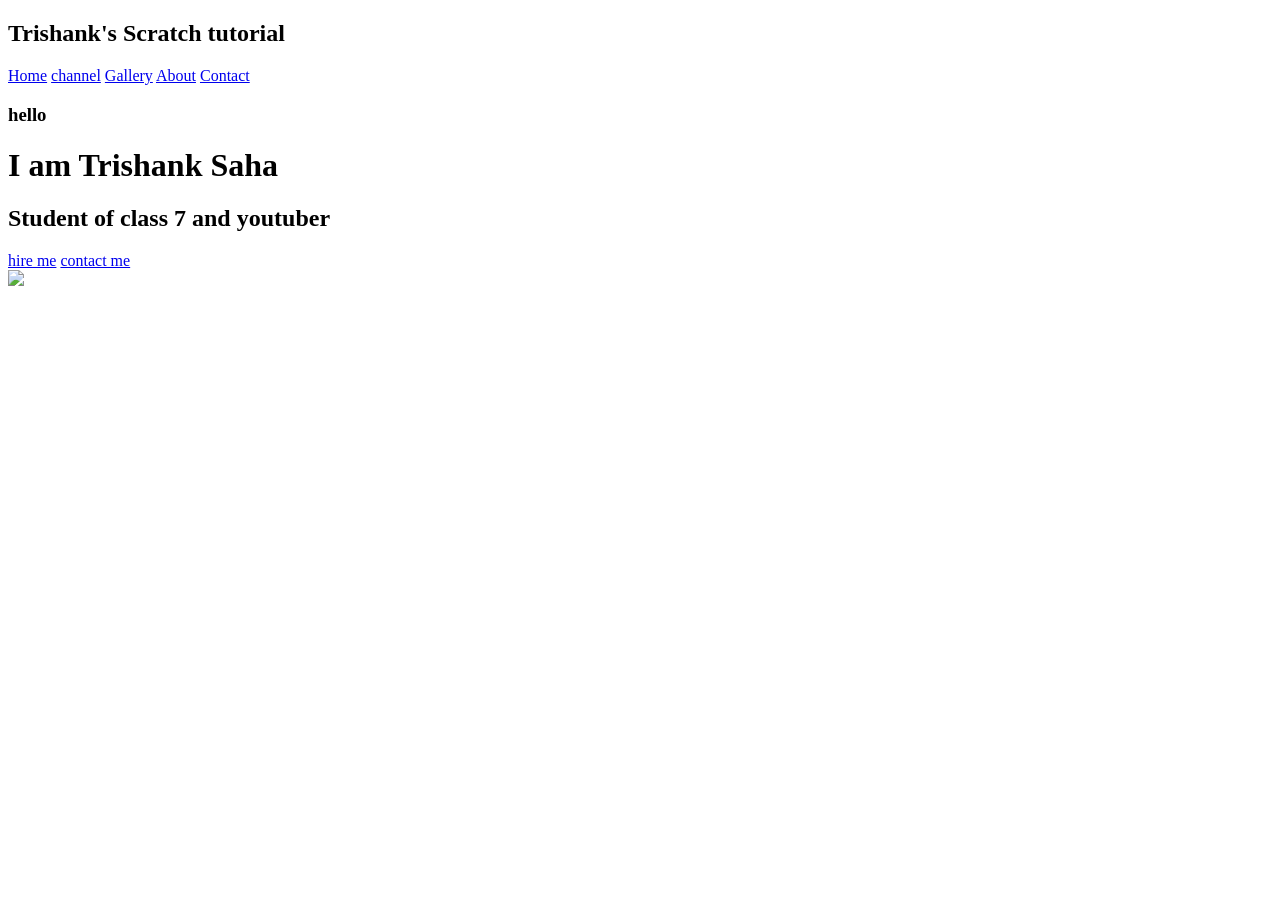
==== index.html @ bf449bfd "Add files via upload" ====
<!DOCTYPE html>
<html>
<head>
	<title>http://www.Trishank's Scratch tutorial.com</title>
	<meta charset="utf-8">
	<meta name="viewport" content="width=device-width, initial-scale=1">
	<link rel="stylesheet" type="text/css" href="style.css">
	<link rel="stylesheet"  href="bootstrap.min">
	<link href="https://fonts.googleapis.com/css2?family=Kaushan+Script&display=swap" rel="stylesheet">
    <link rel = "icon" type = "image/png" href = "file:///C:/Users/Chad/Desktop/my_mordernwebsite/favicon.png">
	

		
</head>
<body>

<header>
	<section class="navsection">
      <div class="logo">
     <h1> Trishank's Scratch tutorial</h1>
     </div>
    
     <nav>
            <a href="file:///C:/Users/Chad/Desktop/my_mordernwebsite/intex.html#">Home</a>
			<a href="https://www.youtube.com/channel/UCm5eeuc2pa2eBaOv2dfNLYA?view_as=subscriber"target="_blank">channel</a>
			<a href="#">Gallery</a>
			<a href="file:///C:/Users/Chad/Desktop/Hi%20Viewers.docx">About</a>
			<a href="#">Contact</a>
			</nav>
				
	</section>

<main>

	<div class="leftside">
		<h3>hello</h3>
		<h1>I am Trishank Saha</h1>
		<h2>Student of class 7 and youtuber</h2>
		<a href="#" class="btn1">hire me</a>
        <a href="#" class="btn2">contact me</a>
	</div>
	<div class="rightside">
		<img src="Trishank/Untitled design4.png">
	</div>
</main>

</header>

</body>
</html>
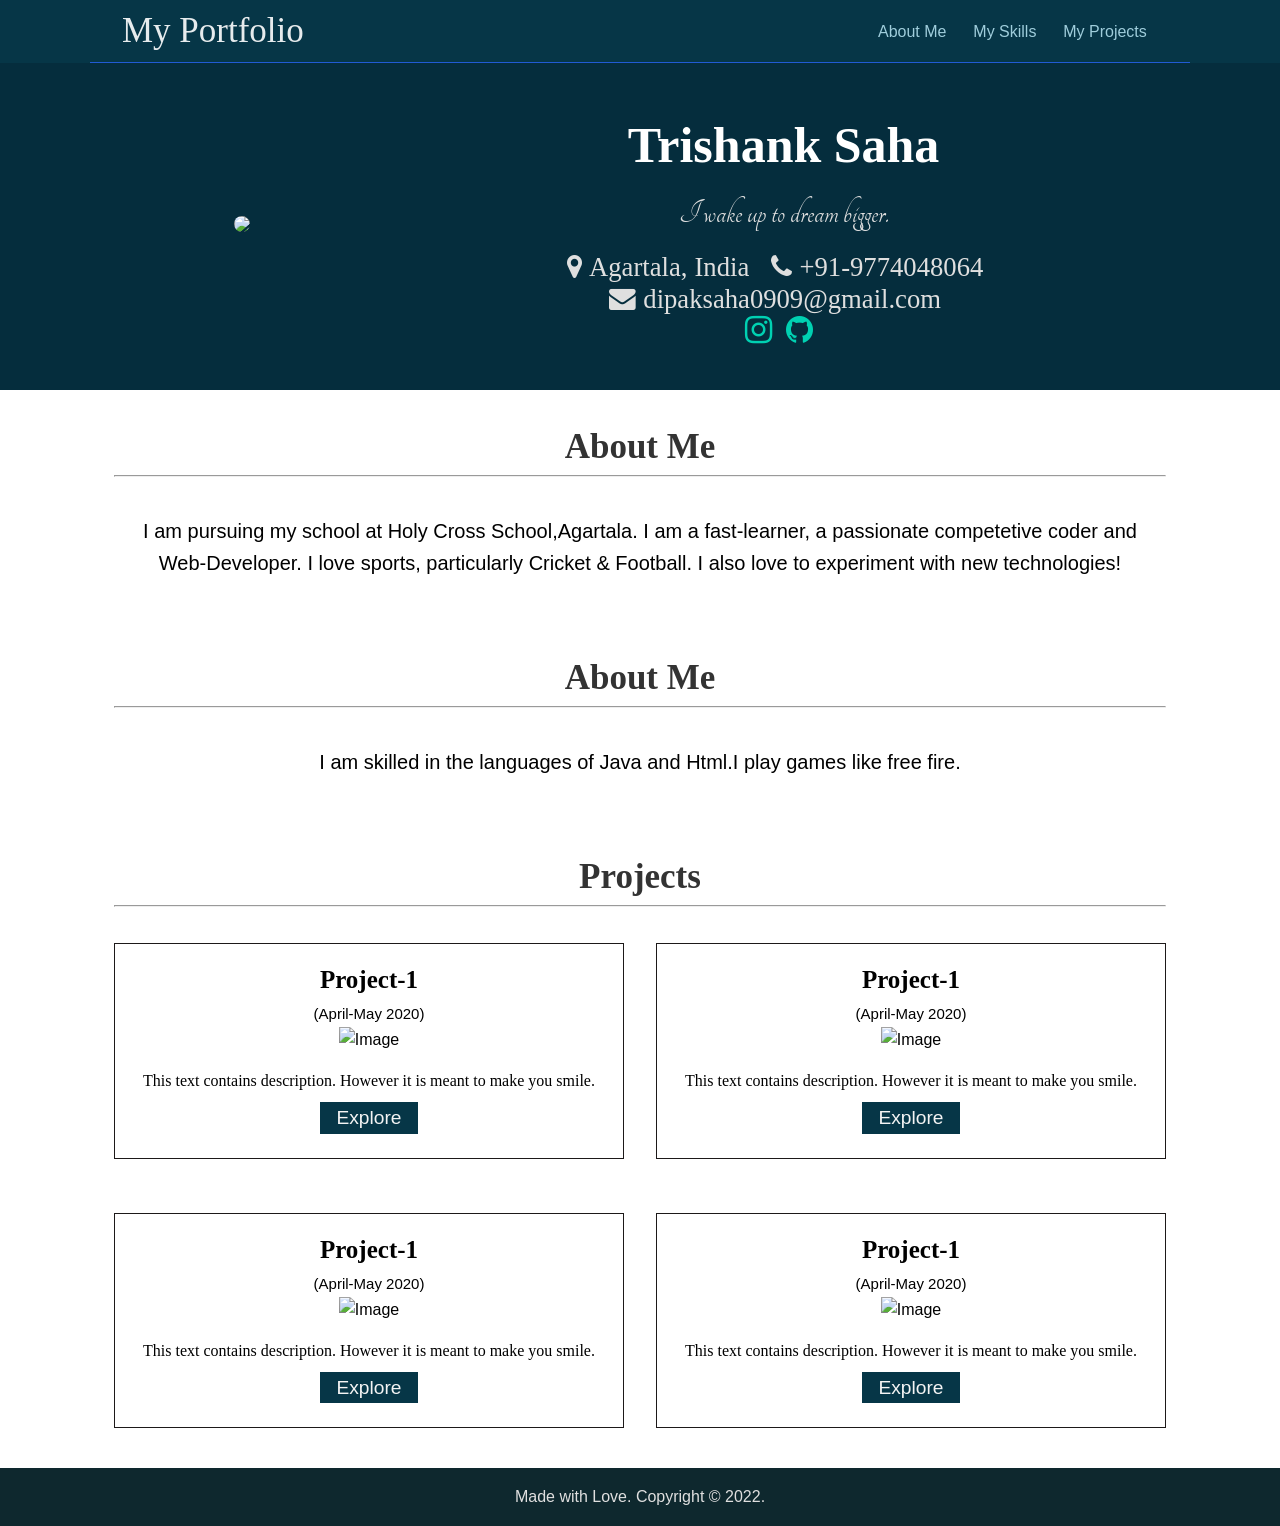
==== commit f5604273: "index.html" ====
--- a/index.html
+++ b/index.html
@@ -1,50 +1,186 @@
 <!DOCTYPE html>
-<html>
-<head>
-	<title>http://www.Trishank's Scratch tutorial.com</title>
-	<meta charset="utf-8">
-	<meta name="viewport" content="width=device-width, initial-scale=1">
-	<link rel="stylesheet" type="text/css" href="style.css">
-	<link rel="stylesheet"  href="bootstrap.min">
-	<link href="https://fonts.googleapis.com/css2?family=Kaushan+Script&display=swap" rel="stylesheet">
-    <link rel = "icon" type = "image/png" href = "file:///C:/Users/Chad/Desktop/my_mordernwebsite/favicon.png">
-	
+<html lang="en">
+  <head>
+    <title>My Portfolio</title>
+    <meta name="viewport" content="width=device-width, initial-scale=1.0" />
+    <link
+      rel="stylesheet"
+      href="https://maxcdn.bootstrapcdn.com/font-awesome/4.6.3/css/font-awesome.min.css"
+    />
 
-		
-</head>
-<body>
+    <link rel="stylesheet" type="text/css" href="style.css" />
+    <link rel = "icon" type = "image/png" href = "TP.jpg">
+  </head>
 
-<header>
-	<section class="navsection">
-      <div class="logo">
-     <h1> Trishank's Scratch tutorial</h1>
-     </div>
-    
-     <nav>
-            <a href="file:///C:/Users/Chad/Desktop/my_mordernwebsite/intex.html#">Home</a>
-			<a href="https://www.youtube.com/channel/UCm5eeuc2pa2eBaOv2dfNLYA?view_as=subscriber"target="_blank">channel</a>
-			<a href="#">Gallery</a>
-			<a href="file:///C:/Users/Chad/Desktop/Hi%20Viewers.docx">About</a>
-			<a href="#">Contact</a>
-			</nav>
-				
-	</section>
+  <body>
+    <div class="container navbar">
+      <span class="heading heading-navbar">My Portfolio</span>
 
-<main>
+      <div class="nav-toggle">
+        <i class="fa fa-bars fa-lg"></i>
+      </div>
 
-	<div class="leftside">
-		<h3>hello</h3>
-		<h1>I am Trishank Saha</h1>
-		<h2>Student of class 7 and youtuber</h2>
-		<a href="#" class="btn1">hire me</a>
-        <a href="#" class="btn2">contact me</a>
-	</div>
-	<div class="rightside">
-		<img src="Trishank/Untitled design4.png">
-	</div>
-</main>
+      <div class="nav-menu">
+        <a class="nav-item" href="#about">About Me</a>
+        <a class="nav-item" href="#skills">My Skills</a>
+        <a class="nav-item" href="#projects">My Projects</a>
+      </div>
+    </div>
 
-</header>
+    <section class="section section-1">
+      <div class="container grid-1-3">
+        <div class="container">
+          <img src="TS.jpg" class="avatar" /><br />
+        </div>
+        <div class="container text-center">
+          <h1 class="heading heading-name">Trishank Saha</h1>
+          <div class="quote">I wake up to dream bigger.</div>
+          <p class="content">
+            <i class="fa fa-map-marker fa-lg">&nbsp;Agartala, India</i
+            >&nbsp;&nbsp;&nbsp;
+            <i class="fa fa-phone fa-lg">&nbsp;+91-9774048064</i
+            >&nbsp;&nbsp;&nbsp;
+            <i class="fa fa-envelope fa-lg">&nbsp;dipaksaha0909@gmail.com</i
+            >&nbsp;&nbsp;&nbsp;
+          </p>
 
-</body>
-</html>+          <div>
+            <a href="https://www.instagram.com/trishank_7/"> <i class="fa fa-instagram fa-2x"></i>&nbsp;&nbsp; </a>
+            <a href="https://github.com/triz9"> <i class="fa fa-github fa-2x"></i>&nbsp;&nbsp; </a>
+          </div>
+        </div>
+      </div>
+    </section>
+
+    <section id="about" class="section section-2">
+      <div class="container">
+        <div><h3 class="heading heading-section">About Me</h3></div>
+        <hr />
+        <br />
+        <div class="container content">
+          <p>
+            I am pursuing my school at Holy Cross School,Agartala. I am a fast-learner, a passionate competetive coder and Web-Developer. I love sports,
+            particularly Cricket & Football. I also love to experiment
+            with new technologies!
+          </p>
+        </div>
+      </div>
+    </section>
+
+    <section id="skills" class="section section-2">
+      <div class="container">
+        <div><h3 class="heading heading-section">About Me</h3></div>
+        <hr />
+        <br />
+        <div class="container content">
+          <p>
+            I am skilled in the languages of Java and Html.I play games like free fire.
+          </p>
+        </div>
+      </div>
+    </section>
+
+    <section id="projects" class="section section-2">
+      <div class="container">
+        <div class="text-center">
+          <h3 class="heading heading-section">Projects</h3>
+        </div>
+        <hr />
+        <br />
+        <div class="grid-2">
+          <div class="card">
+            <div class="card-title">
+              <strong>Project-1</strong>
+            </div>
+            <div class="text-center">
+              <span class="text-small">(April-May 2020)</span>
+            </div>
+            <div class="project-figure">
+              <img src="project.jpg" alt="Image" />
+            </div>
+            <div class="card-text">
+              <p>
+                This text contains description. However it is meant to make you
+                smile.
+              </p>
+              <a href="#projectLink">
+                <button class="btn">Explore</button>
+              </a>
+            </div>
+          </div>
+
+          <div class="card">
+            <div class="card-title">
+              <strong>Project-1</strong>
+            </div>
+            <div class="text-center">
+              <span class="text-small">(April-May 2020)</span>
+            </div>
+            <div class="project-figure">
+              <img src="project.jpg" alt="Image" />
+            </div>
+            <div class="card-text">
+              <p>
+                This text contains description. However it is meant to make you
+                smile.
+              </p>
+              <a href="#projectLink">
+                <button class="btn">Explore</button>
+              </a>
+            </div>
+          </div>
+
+          <div class="card">
+            <div class="card-title">
+              <strong>Project-1</strong>
+            </div>
+            <div class="text-center">
+              <span class="text-small">(April-May 2020)</span>
+            </div>
+            <div class="project-figure">
+              <img src="project.jpg" alt="Image" />
+            </div>
+            <div class="card-text">
+              <p>
+                This text contains description. However it is meant to make you
+                smile.
+              </p>
+              <a href="#projectLink">
+                <button class="btn">Explore</button>
+              </a>
+            </div>
+          </div>
+
+          <div class="card">
+            <div class="card-title">
+              <strong>Project-1</strong>
+            </div>
+            <div class="text-center">
+              <span class="text-small">(April-May 2020)</span>
+            </div>
+            <div class="project-figure">
+              <img src="project.jpg" alt="Image" />
+            </div>
+            <div class="card-text">
+              <p>
+                This text contains description. However it is meant to make you
+                smile.
+              </p>
+              <a href="#projectLink">
+                <button class="btn">Explore</button>
+              </a>
+            </div>
+          </div>
+        </div>
+      </div>
+    </section>
+
+    <section class="section section-3">
+      <div class="text-center">
+        Made with Love. Copyright &copy; 2022.
+      </div>
+    </section>
+
+    <script src="controller.js"></script>
+  </body>
+</html>
--- a/style.css
+++ b/style.css
@@ -0,0 +1,228 @@
+@import url('https://fonts.googleapis.com/css?family=Tangerine');
+
+/* Utility */
+* {
+  box-sizing: border-box;
+  margin: 0;
+  padding: 0;
+}
+
+html,
+body {
+  font-family: 'Helvetica', sans-serif;
+  line-height: 1.6;
+  font-size: 16px;
+  color: #dfdfdf;
+  background-color: #063647;
+}
+
+img {
+  width: 100%;
+}
+
+.container {
+  max-width: 1100px;
+  margin: auto;
+  overflow: hidden;
+  padding: 0.8rem 1.5rem;
+}
+
+/* Profile */
+.title {
+  font-size: 50px;
+  color: #fff;
+  text-align: center;
+  margin-bottom: 1rem;
+}
+
+.content {
+  text-align: center;
+  width: auto;
+  font-size: 20px;
+}
+
+.quote {
+  font-family: 'Tangerine', serif;
+  font-size: 35px;
+  margin-bottom: 0.5rem;
+}
+
+/* Anchor Styles */
+a {
+  text-decoration: none;
+  color: #00d1b2;
+}
+
+.navbar a {
+  color: rgb(176, 222, 236);
+  padding: 0.45rem;
+  margin: 0 0.25rem;
+}
+
+a:hover {
+  color: #fff;
+}
+
+/* Text Styles */
+.text-center {
+  text-align: center;
+}
+
+.text-small {
+  font-size: 15px;
+}
+
+/* Project Cards */
+.card {
+  padding: 1rem;
+  border: rgb(29, 25, 25) 1px solid;
+  margin: 0.7rem 0;
+}
+
+.card-title {
+  font-size: 25px;
+  text-align: center;
+  font-family: Cambria, Cochin, Georgia, Times, 'Times New Roman', serif;
+  padding-bottom: 1px;
+}
+
+.card-text {
+  text-align: center;
+  font-family: cursive;
+}
+
+/* Grids */
+.grid-2 {
+  display: grid;
+  grid-template-columns: repeat(2, 1fr);
+  grid-gap: 2rem;
+}
+
+.grid-1-3 {
+  display: grid;
+  grid-template-columns: 1fr 3fr;
+  grid-gap: 2rem;
+}
+
+/* Button */
+
+.btn {
+  display: inline-block;
+  background: #063647;
+  color: #f4f4f4;
+  padding: 0.3rem 1rem;
+  font-size: 1.2rem;
+  border: none;
+  cursor: pointer;
+  margin: 0.5rem 1rem;
+  transition: opacity 0.2s ease-in;
+  outline: none;
+}
+
+.btn:hover {
+  opacity: 0.8;
+}
+
+/* Navbar */
+.navbar {
+  justify-content: space-between;
+  padding: 0.2rem 2rem;
+  width: 100%;
+  border-bottom: solid 1px rgb(36, 96, 228);
+  opacity: 0.9;
+}
+
+.nav-menu {
+  float: right;
+  padding-top: 1rem;
+}
+
+.nav-toggle {
+  display: none;
+  float: right;
+  padding-top: 1rem;
+  cursor: pointer;
+}
+
+/* Sections */
+section {
+  padding-top: 1rem;
+  padding-bottom: 1rem;
+}
+
+.section-1 {
+  background: #052d3d;
+}
+
+.section-2 {
+  background-color: #fff;
+  color: #000;
+}
+
+.section-3 {
+  background-color: #0e282e;
+}
+
+.section-4 {
+  background-color: #063647;
+  padding: 0.2rem;
+}
+
+/* Images */
+.avatar {
+  height: 300px;
+  border-radius: 50%;
+  width: auto;
+}
+
+.project-figure {
+  margin: 0 auto 1rem auto;
+  max-height: 256px;
+  max-width: 256px;
+  text-align: center;
+}
+
+/* Headings */
+.heading {
+  font-size: 35px;
+  text-align: center;
+  font-family: Cambria, Cochin, Georgia, Times, 'Times New Roman', serif;
+}
+
+.heading-section {
+  color: #333333;
+}
+
+.heading-navbar {
+  color: #ffffff;
+}
+
+.heading-name {
+  font-size: 50px;
+  color: #ffffff;
+  margin-bottom: 1px;
+}
+
+/** Responsive CSS changes */
+@media screen and (max-width: 768px) {
+  .nav-menu {
+    display: none;
+  }
+
+  .nav-toggle {
+    display: block;
+  }
+
+  .activate {
+    display: block;
+  }
+
+  .grid-2,
+  .grid-1-3 {
+    grid-template-columns: 1fr;
+  }
+
+  .navbar {
+    text-align: center;
+  }
+}
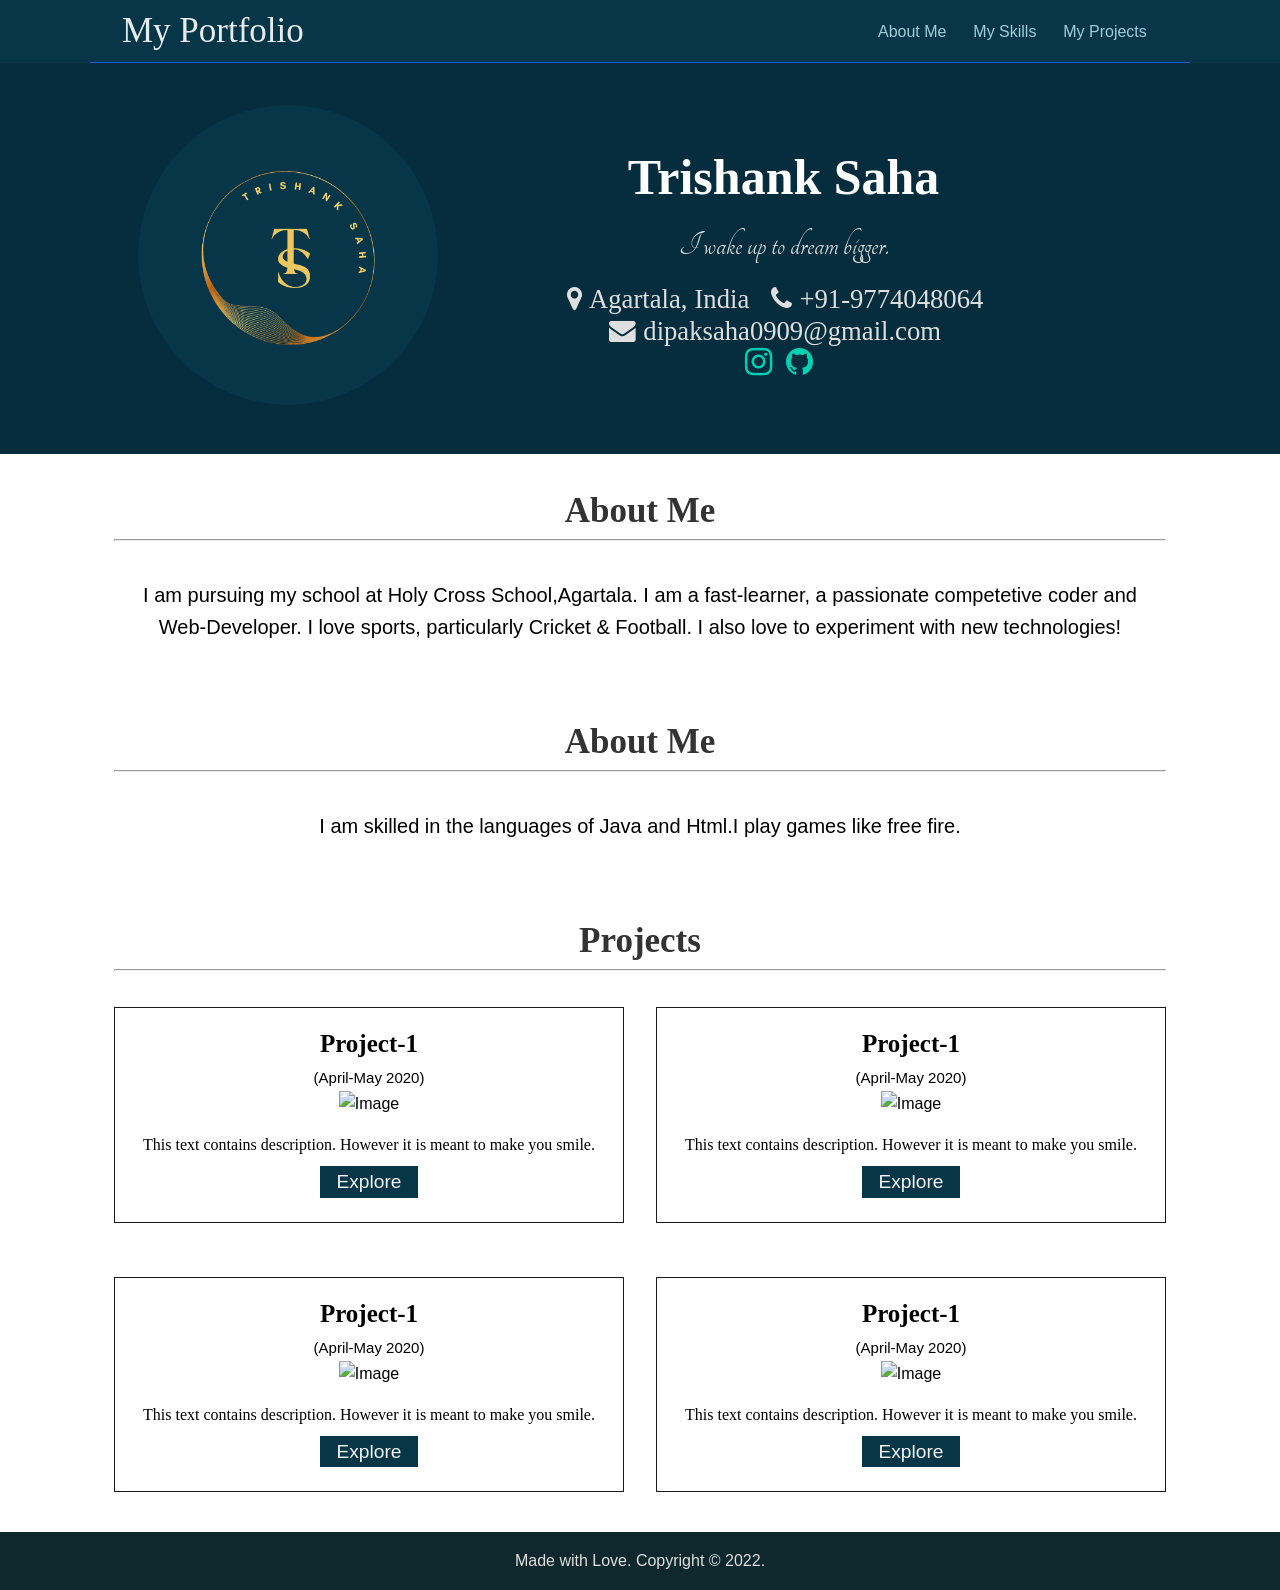
==== commit b875ac04: "Update index.html" ====
--- a/index.html
+++ b/index.html
@@ -30,7 +30,7 @@
     <section class="section section-1">
       <div class="container grid-1-3">
         <div class="container">
-          <img src="TS.jpg" class="avatar" /><br />
+          <img src="TS.png" class="avatar" /><br />
         </div>
         <div class="container text-center">
           <h1 class="heading heading-name">Trishank Saha</h1>
